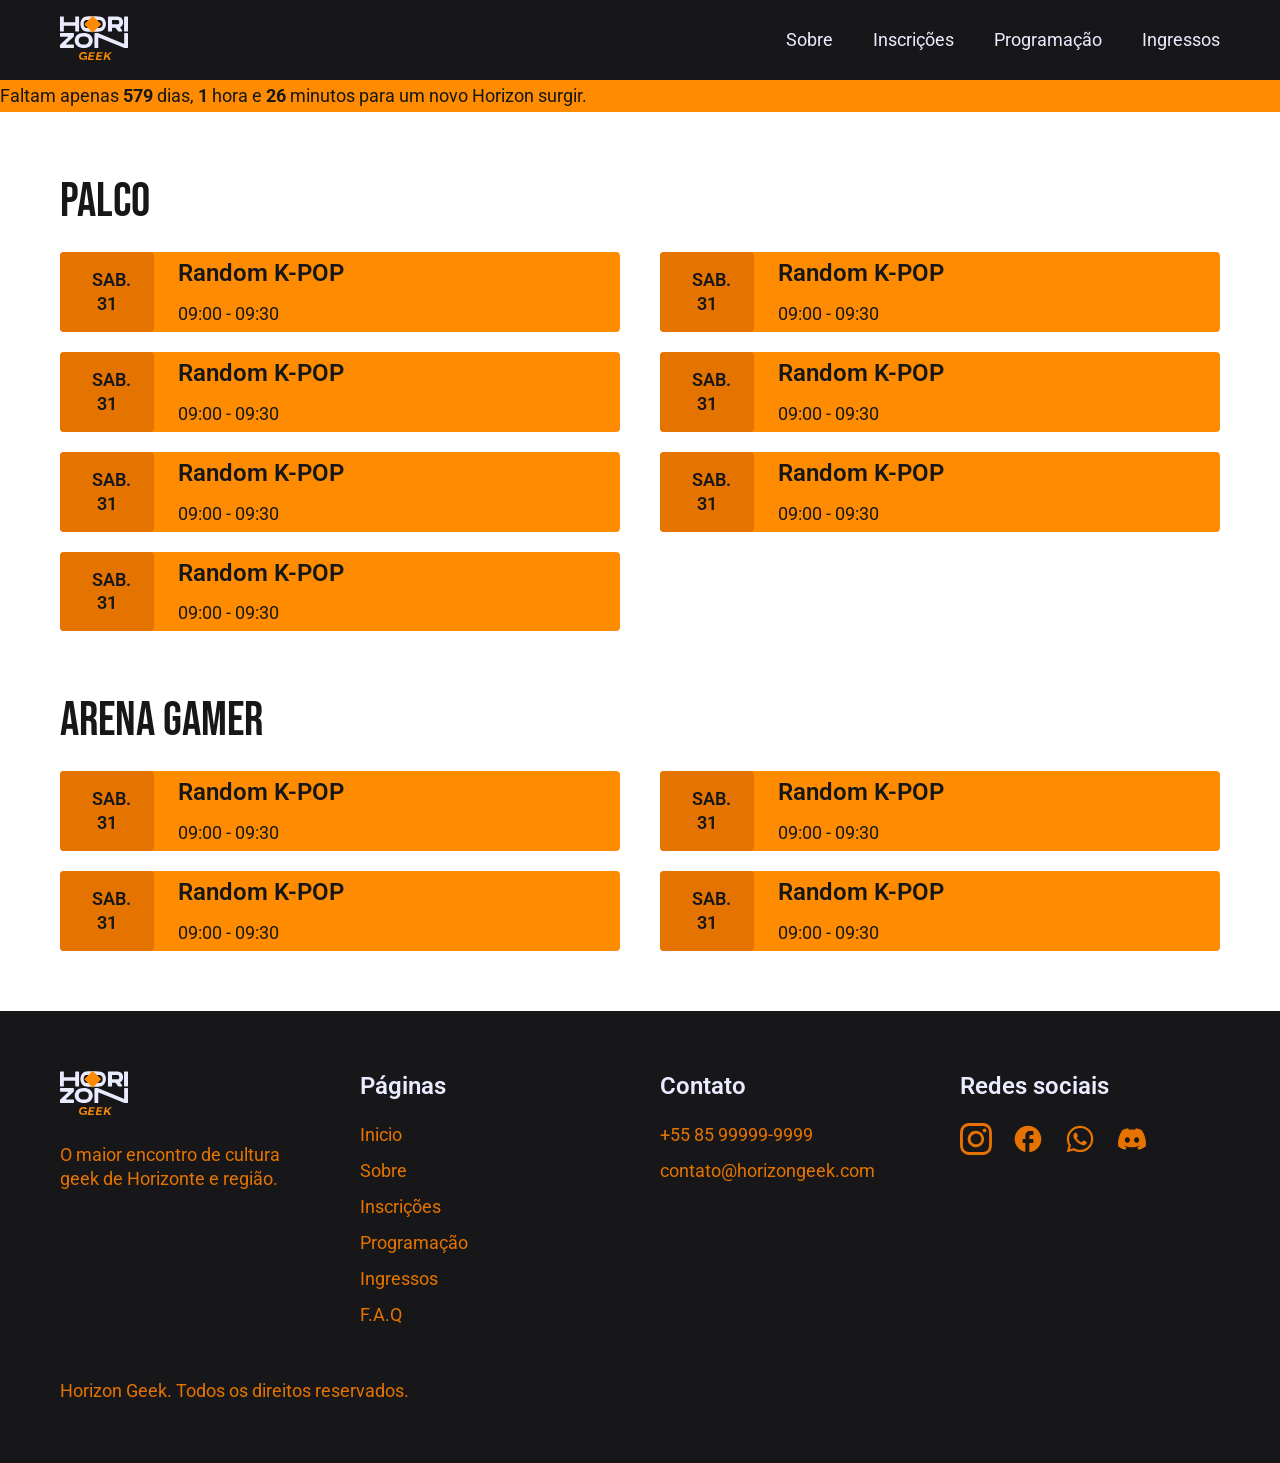
==== programacao.html @ 71e6862b "pagina-programacao" ====
<!DOCTYPE html>
<html lang="pt-br">

<head>
  <meta charset="UTF-8">
  <meta name="viewport" content="width=device-width, initial-scale=1.0">
  <title>Horizon Geek</title>
  <meta name="description" content="O maior evento nerd da região metropolitana de Fortaleza Ceará">
  <link rel="stylesheet" href="./css/style.css">
  <link rel="preconnect" href="https://fonts.googleapis.com">
  <link rel="preconnect" href="https://fonts.gstatic.com" crossorigin>
  <link href="https://fonts.googleapis.com/css2?family=Bebas+Neue:wght@400&family=Roboto:wght@400;600&display=swap" rel="stylesheet">
</head>

<body>
  <header class="header-bg">
    <div class="header container">
      <a href="./">
        <img src="./img/logo.svg" alt="Horizon Geek">
      </a>
      <nav aria-label="primaria">
        <ul class="header-menu font-2-s cor-0">
          <li><a href="./sobre">Sobre</a></li>
          <li><a href="https://docs.google.com/forms/d/e/1FAIpQLSdzge2fQRii6m-gMXaLrvUEQLI-GAgjIFrYRJ-Gko-ocOI7Vg/viewform?usp=publish-editor">Inscrições</a></li>
          <li><a href="./programacao.html">Programação</a></li>
          <li><a href="https://produtores.sympla.com.br/">Ingressos</a></li>
        </ul>
      </nav>
    </div>
  </header>
  <div aria-label="Contagem Regressiva" class="contagem-bg">
    <div class="contagem font-2-s cor-11">
      <p>Faltam apenas <span>579</span> dias, <span>1</span> hora e <span>26</span> minutos para um novo Horizon surgir.</p>
    </div>
  </div>

  <main>
    <div class="programacao container">
      <h1 class="font-1-xl cor-11">palco</h1>
      <ul class="programacao-palco">
        <li>
          <p class="data font-2-s-b cor-11">sab. 31</p>
          <h3 class="font-2-m-b cor 11">Random K-POP</h3>
          <p class="font-2-s cor-11">09:00 - 09:30</p>
        </li>
        <li>
          <p class="data font-2-s-b cor-11">sab. 31</p>
          <h3 class="font-2-m-b cor 11">Random K-POP</h3>
          <p class="font-2-s cor-11">09:00 - 09:30</p>
        </li>
        <li>
          <p class="data font-2-s-b cor-11">sab. 31</p>
          <h3 class="font-2-m-b cor 11">Random K-POP</h3>
          <p class="font-2-s cor-11">09:00 - 09:30</p>
        </li>
        <li>
          <p class="data font-2-s-b cor-11">sab. 31</p>
          <h3 class="font-2-m-b cor 11">Random K-POP</h3>
          <p class="font-2-s cor-11">09:00 - 09:30</p>
        </li>
        <li>
          <p class="data font-2-s-b cor-11">sab. 31</p>
          <h3 class="font-2-m-b cor 11">Random K-POP</h3>
          <p class="font-2-s cor-11">09:00 - 09:30</p>
        </li>
        <li>
          <p class="data font-2-s-b cor-11">sab. 31</p>
          <h3 class="font-2-m-b cor 11">Random K-POP</h3>
          <p class="font-2-s cor-11">09:00 - 09:30</p>
        </li>
        <li>
          <p class="data font-2-s-b cor-11">sab. 31</p>
          <h3 class="font-2-m-b cor 11">Random K-POP</h3>
          <p class="font-2-s cor-11">09:00 - 09:30</p>
        </li>
      </ul>

      <h1 class="font-1-xl cor-11">arena gamer</h1>
      <ul class="programacao-arena">
        <li>
          <p class="data font-2-s-b cor-11">sab. 31</p>
          <h3 class="font-2-m-b cor 11">Random K-POP</h3>
          <p class="font-2-s cor-11">09:00 - 09:30</p>
        </li>
        <li>
          <p class="data font-2-s-b cor-11">sab. 31</p>
          <h3 class="font-2-m-b cor 11">Random K-POP</h3>
          <p class="font-2-s cor-11">09:00 - 09:30</p>
        </li>
        <li>
          <p class="data font-2-s-b cor-11">sab. 31</p>
          <h3 class="font-2-m-b cor 11">Random K-POP</h3>
          <p class="font-2-s cor-11">09:00 - 09:30</p>
        </li>
        <li>
          <p class="data font-2-s-b cor-11">sab. 31</p>
          <h3 class="font-2-m-b cor 11">Random K-POP</h3>
          <p class="font-2-s cor-11">09:00 - 09:30</p>
        </li>
      </ul>
    </div>
  </main>



  <footer class="rodape-bg">
    <div class="rodape container">
      <div class="rodape-marca">
        <img src="./img/logo.svg" alt="Horizon Geek">
        <p class="font-2-s cor-p2">O maior encontro de cultura geek de Horizonte e região.</p>
      </div>
      <div class="rodape-paginas">
        <h3 class="font-2-m-b cor-0">Páginas</h3>
        <nav>
          <ul class="font-2-s cor-p2">
            <li><a href="./">Inicio</a></li>
            <li><a href="./sobre.html">Sobre</a></li>
            <li><a href="https://docs.google.com/forms/d/e/1FAIpQLSdzge2fQRii6m-gMXaLrvUEQLI-GAgjIFrYRJ-Gko-ocOI7Vg/viewform?usp=publish-editor">Inscrições</a></li>
            <li><a href="./programacao.html">Programação</a></li>
            <li><a href="https://produtores.sympla.com.br">Ingressos</a></li>
            <li><a href="./perguntas.html">F.A.Q</a></li>
          </ul>
        </nav>
      </div>

      <div class="rodape-contato">
        <h3 class="font-2-m-b cor-0">Contato</h3>
        <nav>
          <ul class="font-2-s cor-p2">
            <li><a href="tel:+5585999999999">+55 85 99999-9999</a></li>
            <li><a href="mailto:contato@horizongeek.com">contato@horizongeek.com</a></li>
          </ul>
        </nav>
      </div>

      <div class="rodape-redes">
        <h3 class="font-2-m-b cor-0">Redes sociais</h3>
        <a href="https://www.instagram.com/horizongeek"><img src="./img/icones/instagram.svg" alt="instagram"></a>
        <a href="https://www.facebook.com/horizongeek"><img src="./img/icones/facebook.svg" alt="facebook"></a>
        <a href="./whatsapp.html"><img src="./img/icones/whatsapp.svg" alt="whatsapp"></a>
        <a href="./discord.html"><img src="./img/icones/discord.svg" alt="discord"></a>
      </div>

      <p class="rodape-copy font-2-s cor-p2">Horizon Geek. Todos os direitos reservados.</p>
    </div>
  </footer>
</body>

</html>
---- css/style.css ----
@import url(./global/global.css);
@import url(./utilidades/tipografia.css);
@import url(./utilidades/cores.css);
@import url(./global/header.css);
@import url(./global/footer.css);

/* Utilidades */
@import url(./utilidades/componentes.css);

/* Home */
@import url(./home/introducao.css);
@import url(./home/edicoes.css);
@import url(./home/atracoes.css);
@import url(./home/localizacao.css);

/* Programação */
@import url(./programacao/programacao.css);
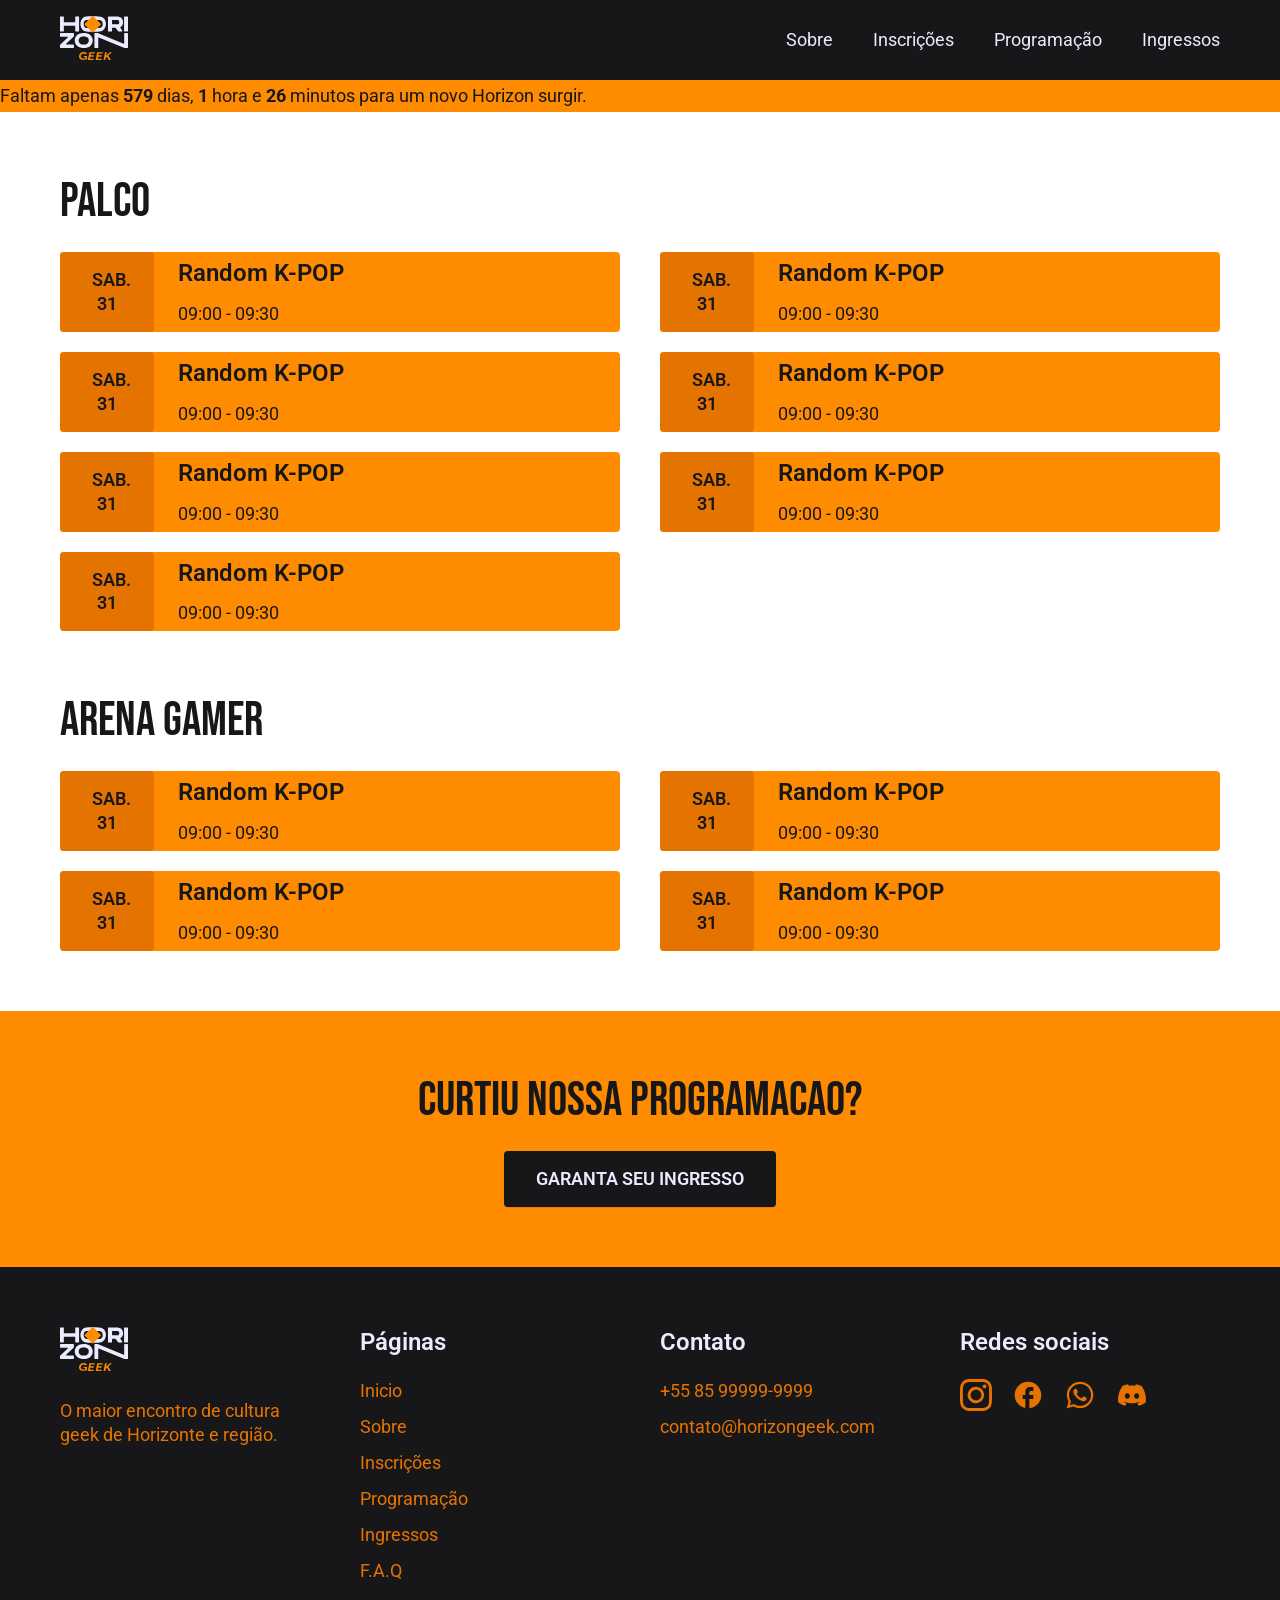
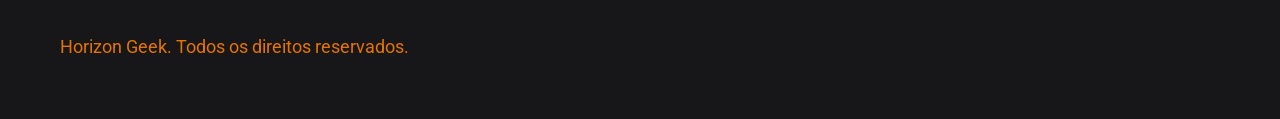
==== commit 7a6a1674: "chamada-para-acao-ingressos" ====
--- a/programacao.html
+++ b/programacao.html
@@ -23,7 +23,7 @@
           <li><a href="./sobre">Sobre</a></li>
           <li><a href="https://docs.google.com/forms/d/e/1FAIpQLSdzge2fQRii6m-gMXaLrvUEQLI-GAgjIFrYRJ-Gko-ocOI7Vg/viewform?usp=publish-editor">Inscrições</a></li>
           <li><a href="./programacao.html">Programação</a></li>
-          <li><a href="https://produtores.sympla.com.br/">Ingressos</a></li>
+          <li><a href="https://www.sympla.com.br/">Ingressos</a></li>
         </ul>
       </nav>
     </div>
@@ -101,7 +101,12 @@
     </div>
   </main>
 
-
+  <section class="cta-bg" aria-label="Compre seu ingresso">
+    <div class="cta container">
+      <h1 class="font-1-xl cor-11">curtiu nossa programacao?</h1>
+      <a class="botao-s" href="https://www.sympla.com.br/">garanta seu ingresso</a>
+    </div>
+  </section>
 
   <footer class="rodape-bg">
     <div class="rodape container">
--- a/css/style.css
+++ b/css/style.css
@@ -1,7 +1,9 @@
+/* Global */
 @import url(./global/global.css);
 @import url(./utilidades/tipografia.css);
 @import url(./utilidades/cores.css);
 @import url(./global/header.css);
+@import url(./global/cta.css);
 @import url(./global/footer.css);
 
 /* Utilidades */
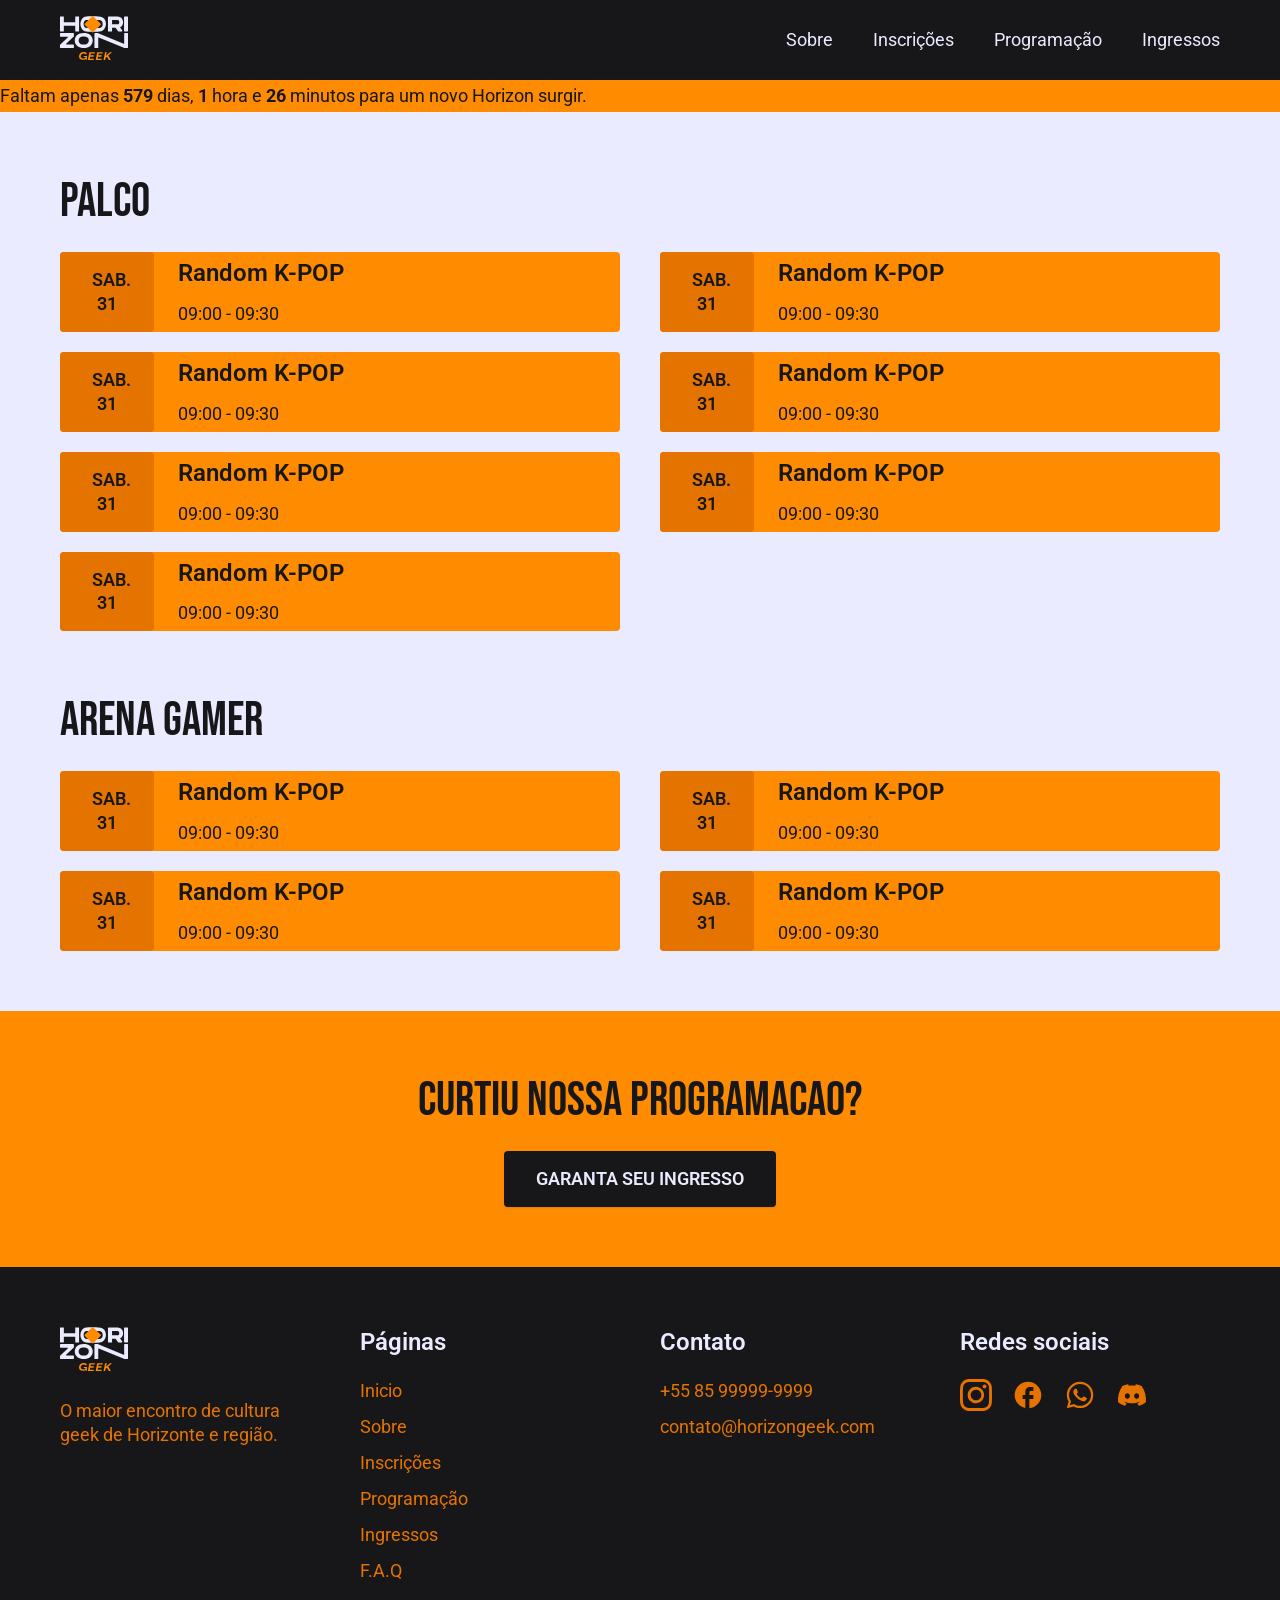
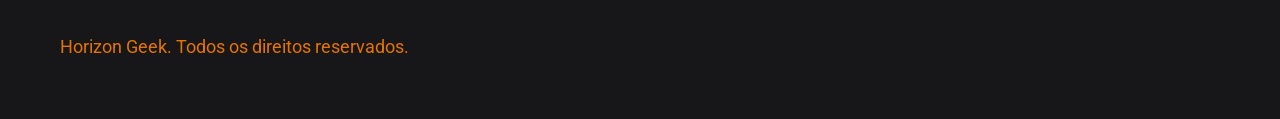
==== commit 1541c0e0: "alteracao-do-backgroung-programacao" ====
--- a/programacao.html
+++ b/programacao.html
@@ -34,7 +34,7 @@
     </div>
   </div>
 
-  <main>
+  <main class="programacao-bg">
     <div class="programacao container">
       <h1 class="font-1-xl cor-11">palco</h1>
       <ul class="programacao-palco">
